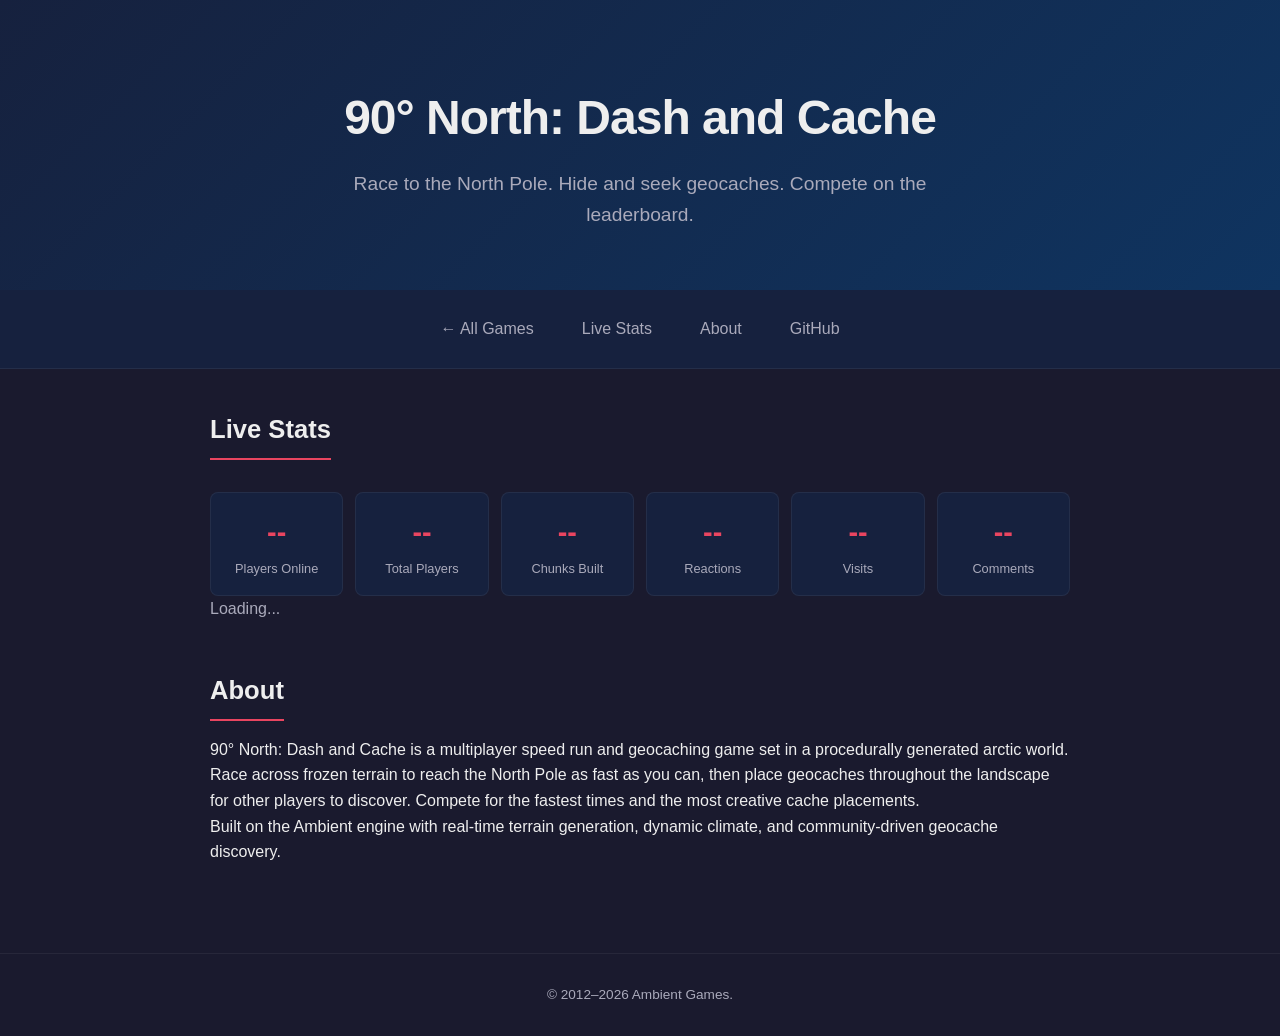
==== docs/90north/index.html @ 938a790c "Update descriptions and copyright" ====
<!DOCTYPE html>
<html lang="en">
<head>
    <meta charset="UTF-8">
    <meta name="viewport" content="width=device-width, initial-scale=1.0">
    <title>90&deg; North: Dash and Cache - Ambient Games</title>
    <link rel="stylesheet" href="../css/style.css">
</head>
<body>

<div class="hero">
    <h1>90&deg; North: Dash and Cache</h1>
    <p>Race to the North Pole. Hide and seek geocaches. Compete on the leaderboard.</p>
</div>

<nav>
    <a href="../">&larr; All Games</a>
    <a href="#stats">Live Stats</a>
    <a href="#about">About</a>
    <a href="https://github.com/AmbientGames/Ambient.Hub">GitHub</a>
</nav>

<div class="container">

    <section id="stats">
        <h2>Live Stats</h2>
        <div class="stats-overview">
            <div class="stat-card">
                <div class="value" id="stat-online">--</div>
                <div class="label">Players Online</div>
            </div>
            <div class="stat-card">
                <div class="value" id="stat-players">--</div>
                <div class="label">Total Players</div>
            </div>
            <div class="stat-card">
                <div class="value" id="stat-chunks">--</div>
                <div class="label">Chunks Built</div>
            </div>
            <div class="stat-card">
                <div class="value" id="stat-reactions">--</div>
                <div class="label">Reactions</div>
            </div>
            <div class="stat-card">
                <div class="value" id="stat-visits">--</div>
                <div class="label">Visits</div>
            </div>
            <div class="stat-card">
                <div class="value" id="stat-comments">--</div>
                <div class="label">Comments</div>
            </div>
        </div>

        <div id="worlds-container">
            <p class="muted">Loading...</p>
        </div>

        <p class="muted stats-updated" id="stats-updated"></p>
    </section>

    <section id="about">
        <h2>About</h2>
        <p>90&deg; North: Dash and Cache is a multiplayer speed run and geocaching game set in a procedurally generated arctic world. Race across frozen terrain to reach the North Pole as fast as you can, then place geocaches throughout the landscape for other players to discover. Compete for the fastest times and the most creative cache placements.</p>
        <p>Built on the Ambient engine with real-time terrain generation, dynamic climate, and community-driven geocache discovery.</p>
    </section>

</div>

<footer>
    &copy; 2012&ndash;2026 Ambient Games.
</footer>

<script>
    const fmt = n => (n ?? 0).toLocaleString();

    function buildTable(headers, rows) {
        if (!rows || rows.length === 0) return '<p class="muted">No data yet.</p>';
        let html = '<table><thead><tr>';
        headers.forEach(h => html += `<th>${h.label}</th>`);
        html += '</tr></thead><tbody>';
        rows.forEach(row => {
            html += '<tr>';
            headers.forEach(h => html += `<td>${h.fmt ? h.fmt(row[h.key]) : row[h.key]}</td>`);
            html += '</tr>';
        });
        html += '</tbody></table>';
        return html;
    }

    async function loadStats() {
        try {
            const response = await fetch('data/stats.json');
            if (!response.ok) return;
            const s = await response.json();

            document.getElementById('stat-online').textContent = fmt(s.playersOnline);
            document.getElementById('stat-players').textContent = fmt(s.totals?.players);
            document.getElementById('stat-chunks').textContent = fmt(s.totals?.chunks);
            document.getElementById('stat-reactions').textContent = fmt(s.totals?.reactions);
            document.getElementById('stat-visits').textContent = fmt(s.totals?.visits);
            document.getElementById('stat-comments').textContent = fmt(s.totals?.comments);

            const container = document.getElementById('worlds-container');
            if (s.worlds && s.worlds.length > 0) {
                container.innerHTML = s.worlds.map(w => `
                    <div class="world-section">
                        <h3>${w.name} <span class="muted world-meta">${fmt(w.activePlayers)} online &middot; ${fmt(w.totalChunks)} chunks</span></h3>
                        <div class="stats-details">
                            <div class="stats-column">
                                <h4>Leaderboard</h4>
                                <div class="stats-table-wrap">${buildTable(
                                    [
                                        { label: 'Player', key: 'displayName' },
                                        { label: 'Rep', key: 'reputation', fmt },
                                        { label: 'Blocks', key: 'blocksPlaced', fmt },
                                        { label: 'Sectors', key: 'sectorsOwned', fmt }
                                    ], w.leaderboard)}</div>
                            </div>
                            <div class="stats-column">
                                <h4>Top Builds</h4>
                                <div class="stats-table-wrap">${buildTable(
                                    [
                                        { label: 'Owner', key: 'ownerName' },
                                        { label: 'Rep', key: 'reputation', fmt },
                                        { label: 'Visits', key: 'visitCount', fmt }
                                    ], w.topBuilds)}</div>
                            </div>
                        </div>
                    </div>
                `).join('');
            } else {
                container.innerHTML = '<p class="muted">No worlds online.</p>';
            }

            if (s.generatedUtc) {
                const d = new Date(s.generatedUtc);
                document.getElementById('stats-updated').textContent = 'Last updated: ' + d.toLocaleString();
            }
        } catch (e) {
            // Stats not available yet
        }
    }
    loadStats();
</script>

</body>
</html>
---- docs/css/style.css ----
:root {
    --bg: #1a1a2e;
    --surface: #16213e;
    --primary: #0f3460;
    --accent: #e94560;
    --text: #eee;
    --text-muted: #aab;
    --radius: 8px;
}

* { margin: 0; padding: 0; box-sizing: border-box; }

body {
    font-family: -apple-system, BlinkMacSystemFont, "Segoe UI", Roboto, Helvetica, Arial, sans-serif;
    background: var(--bg);
    color: var(--text);
    line-height: 1.6;
}

a { color: var(--accent); text-decoration: none; }
a:hover { text-decoration: underline; }

/* Header */
.hero {
    text-align: center;
    padding: 80px 20px 60px;
    background: linear-gradient(135deg, var(--surface), var(--primary));
}

.hero h1 {
    font-size: 3rem;
    margin-bottom: 12px;
    letter-spacing: -1px;
}

.hero p {
    font-size: 1.2rem;
    color: var(--text-muted);
    max-width: 600px;
    margin: 0 auto;
}

/* Navigation */
nav {
    display: flex;
    justify-content: center;
    gap: 24px;
    padding: 20px;
    background: var(--surface);
    border-bottom: 1px solid rgba(255,255,255,0.06);
}

nav a {
    color: var(--text-muted);
    font-weight: 500;
    padding: 6px 12px;
    border-radius: var(--radius);
    transition: background 0.2s;
}

nav a:hover {
    background: var(--primary);
    color: var(--text);
    text-decoration: none;
}

/* Content */
.container {
    max-width: 900px;
    margin: 0 auto;
    padding: 40px 20px;
}

section {
    margin-bottom: 48px;
}

section h2 {
    font-size: 1.6rem;
    margin-bottom: 16px;
    padding-bottom: 8px;
    border-bottom: 2px solid var(--accent);
    display: inline-block;
}

/* Plugin cards */
.plugin-grid {
    display: grid;
    grid-template-columns: repeat(auto-fill, minmax(260px, 1fr));
    gap: 16px;
    margin-top: 16px;
}

.plugin-card {
    background: var(--surface);
    border: 1px solid rgba(255,255,255,0.06);
    border-radius: var(--radius);
    padding: 20px;
}

.plugin-card h3 { margin-bottom: 6px; }
.plugin-card p { color: var(--text-muted); font-size: 0.9rem; }

/* Code block */
pre {
    background: var(--surface);
    border: 1px solid rgba(255,255,255,0.06);
    border-radius: var(--radius);
    padding: 20px;
    overflow-x: auto;
    font-size: 0.9rem;
    line-height: 1.5;
    margin: 12px 0;
}

code {
    font-family: "Cascadia Code", "Fira Code", Consolas, monospace;
}

/* Stats section */
.stats-overview {
    display: grid;
    grid-template-columns: repeat(auto-fill, minmax(130px, 1fr));
    gap: 12px;
    margin-top: 16px;
}

.stat-card {
    background: var(--surface);
    border: 1px solid rgba(255,255,255,0.06);
    border-radius: var(--radius);
    padding: 16px;
    text-align: center;
}

.stat-card .value {
    font-size: 1.8rem;
    font-weight: 700;
    color: var(--accent);
}

.stat-card .label {
    color: var(--text-muted);
    font-size: 0.8rem;
    margin-top: 4px;
}

.stats-details {
    display: grid;
    grid-template-columns: 1fr 1fr;
    gap: 24px;
    margin: 24px 0;
}

.stats-details h3,
#stats h3 {
    font-size: 1.1rem;
    margin-bottom: 10px;
    color: var(--text);
}

.stats-table-wrap {
    background: var(--surface);
    border: 1px solid rgba(255,255,255,0.06);
    border-radius: var(--radius);
    padding: 12px;
    overflow-x: auto;
}

.stats-table-wrap table {
    width: 100%;
    border-collapse: collapse;
    font-size: 0.85rem;
}

.stats-table-wrap th {
    text-align: left;
    color: var(--text-muted);
    font-weight: 600;
    padding: 6px 8px;
    border-bottom: 1px solid rgba(255,255,255,0.08);
}

.stats-table-wrap td {
    padding: 6px 8px;
    border-bottom: 1px solid rgba(255,255,255,0.04);
}

.stats-table-wrap tr:last-child td {
    border-bottom: none;
}

.stats-updated {
    margin-top: 16px;
    text-align: right;
    font-size: 0.8rem;
}

.muted { color: var(--text-muted); }

@media (max-width: 600px) {
    .stats-details {
        grid-template-columns: 1fr;
    }
}

/* Footer */
footer {
    text-align: center;
    padding: 30px 20px;
    color: var(--text-muted);
    font-size: 0.85rem;
    border-top: 1px solid rgba(255,255,255,0.06);
}
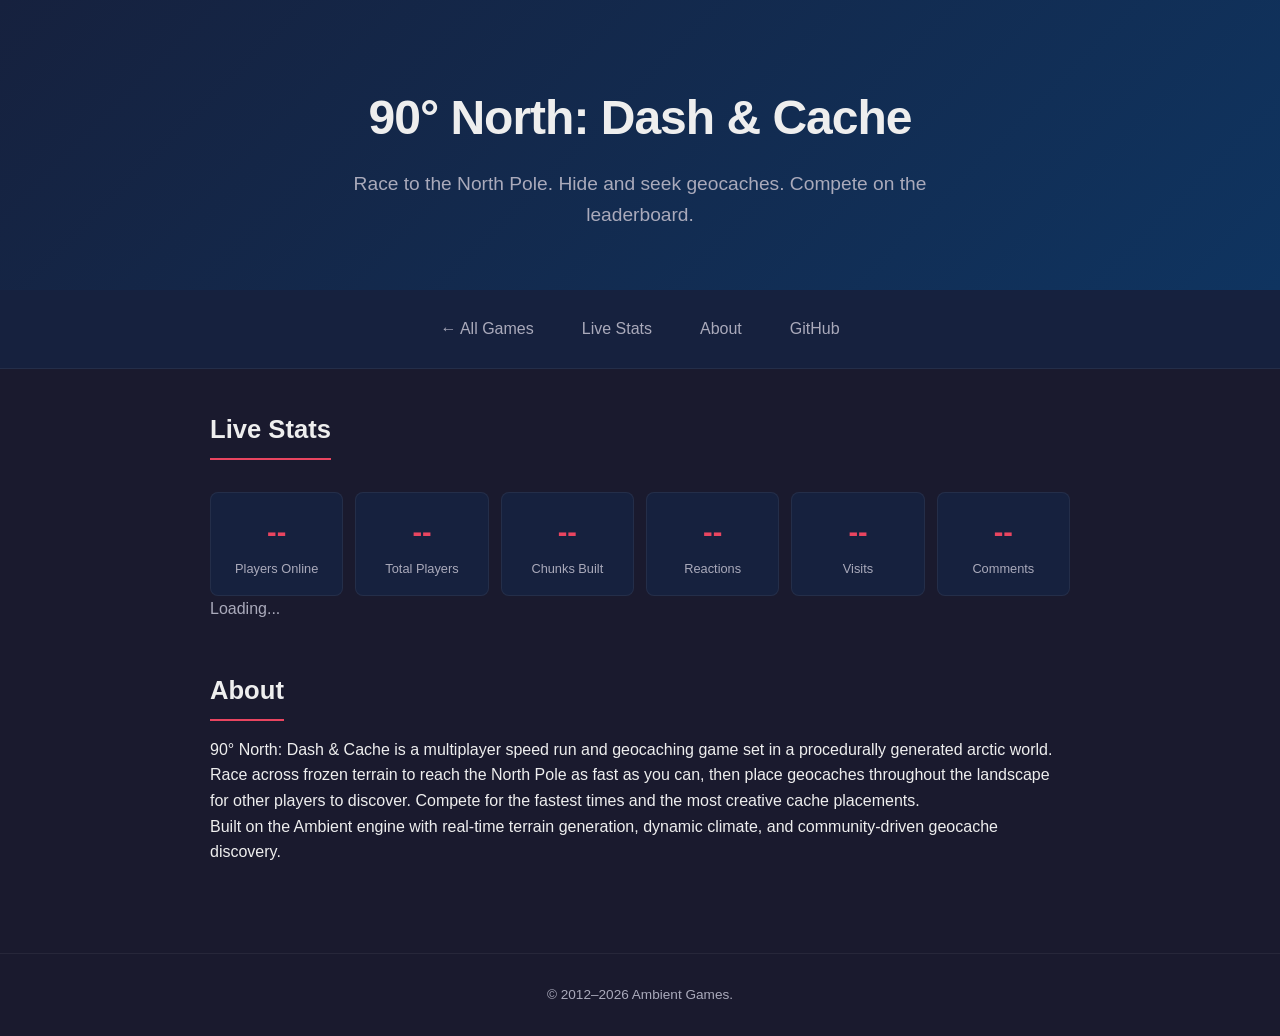
==== commit 8d9d4ce0: "Improved descriptions" ====
--- a/docs/90north/index.html
+++ b/docs/90north/index.html
@@ -3,13 +3,13 @@
 <head>
     <meta charset="UTF-8">
     <meta name="viewport" content="width=device-width, initial-scale=1.0">
-    <title>90&deg; North: Dash and Cache - Ambient Games</title>
+    <title>90&deg; North: Dash &amp; Cache - Ambient Games</title>
     <link rel="stylesheet" href="../css/style.css">
 </head>
 <body>
 
 <div class="hero">
-    <h1>90&deg; North: Dash and Cache</h1>
+    <h1>90&deg; North: Dash &amp; Cache</h1>
     <p>Race to the North Pole. Hide and seek geocaches. Compete on the leaderboard.</p>
 </div>
 
@@ -60,7 +60,7 @@
 
     <section id="about">
         <h2>About</h2>
-        <p>90&deg; North: Dash and Cache is a multiplayer speed run and geocaching game set in a procedurally generated arctic world. Race across frozen terrain to reach the North Pole as fast as you can, then place geocaches throughout the landscape for other players to discover. Compete for the fastest times and the most creative cache placements.</p>
+        <p>90&deg; North: Dash &amp; Cache is a multiplayer speed run and geocaching game set in a procedurally generated arctic world. Race across frozen terrain to reach the North Pole as fast as you can, then place geocaches throughout the landscape for other players to discover. Compete for the fastest times and the most creative cache placements.</p>
         <p>Built on the Ambient engine with real-time terrain generation, dynamic climate, and community-driven geocache discovery.</p>
     </section>
 
